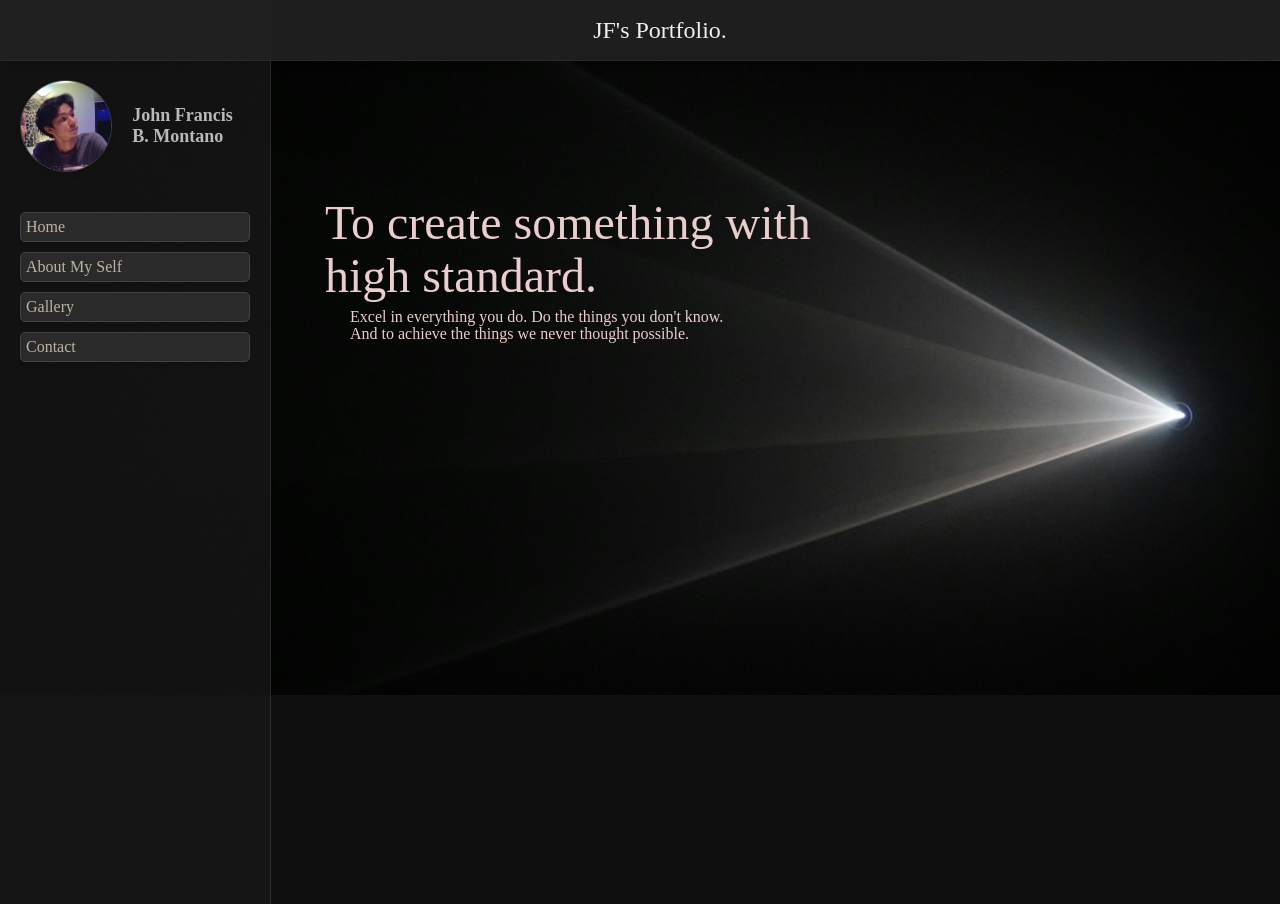
==== index.html @ cf6c6944 "first commit" ====
<!DOCTYPE html>
<!-- This is the main page of the IFRAME -->
<html lang="en">
<head>
    <link rel="stylesheet" href="fonts.css">
    <meta charset="UTF-8">
    <title>JF's Portfolio</title>

    <style>
        body {
            overflow: hidden;
            background-color: #0F0F0F;

            color: #EEEEEE;
            margin: 0;
            font-family: Mono;
            
        }
        .ContHeader { /* i've added a header here -just edit */
            position: fixed;
            top: 0;
            z-index: 1;
            width: 100%;
            display: flex;
            margin-top:0px;
            color: #EEEEEE;
            font-family: Playfair;
            font-size: 12px;
            height: 20px;
            justify-content: center;
            padding: 20px;
            background-color: #212121ea;
            border-bottom: 1.5px solid #2b2b2b;
            box-shadow: 0px 4px 6px rgba(0, 0, 0, 0.1);
            h1{
                align-self: center;
                font-weight: 30;
            }
        }
        /* Main container */
        .container {
            display: flex;
            height: 100vh;
            width: 100%;
            
            .profile{
                display: flex;
                margin-bottom: 40px;
                align-items: center;
                .pfpBorder{
                    display: flex;
                    justify-content: center;
                    align-items: center;
                    width: 150px;
                    margin-right: 20px;
                    border-radius: 100%;
                    border: 1.8px solid #434343;
                    box-shadow: 0px 4px 6px rgba(0, 0, 0, 0.1);
                    .pfp{
                        width: 100%;
                        height: 100%;
                    }
                    
                }
            }
        }
        /* Left column - Navigation */
        .menu {
            
            margin-top: 0px;
            position: Fixed;
            top: 0;
            width: 18%;
            height: 100%;
            background-color: #181818c4;
            padding: 20px;
            padding-top: 80px;
            border-right: 1.5px solid #2b2b2b;

        }
        .menu:hover{
            background-color: #181818e7;
            transition: opacity 0.1s linear;
        }
        .menu h2 {
            color: #b9b9b9;
            font-size: 18px;
        }
        .menu a {
            display: block;
            color: #bbb4a5;
            text-decoration: none;
            padding: 5px;
            margin-bottom: 10px;
            background-color: #2B2A2A;
            border-radius: 5px;
            border: 1px solid #434343;
            box-shadow: 0px 4px 2px rgba(0, 0, 0, 0.1);
        }
        .menu a:hover {
            background-color: #ffd0d0;
            color: #2B2A2A;
            border: 1px solid #a1a1a1;
            font-weight: bold;
            
        }
        /* Right column - Content */
        .content {
            
            width: 100%;
            height: 100%;
            

        }
        iframe {
            width: 100%;
            height: 100%;
            border: none;
        }
        
    </style>
</head>

<body>
    <div class="ContHeader">  <!-- header area  here -->
        <h1> JF's Portfolio.</h1>
    </div>
    <div class="container">

        <!-- LEFT COLUMN -->
        <div class="menu">
            <div class="profile">
                <div class="pfpBorder"><img class="pfp" src="Assets/Profile.png"></div>
                <h2>John Francis B. Montano</h2>
            </div>

            <a href="home.html" target="contentFrame">Home</a>
            <a href="autobiography.html" target="contentFrame">About My Self</a>
            <a href="gallery.html" target="contentFrame">Gallery</a>
            <a href="contact.html" target="contentFrame">Contact</a>
        </div>

        <!-- RIGHT COLUMN -->
        <div class="content">
            <iframe
                src="home.html"
                name="contentFrame"
                title="Page Content">
            </iframe>
            
            
        </div>
        

    </div>

</body>
</html>
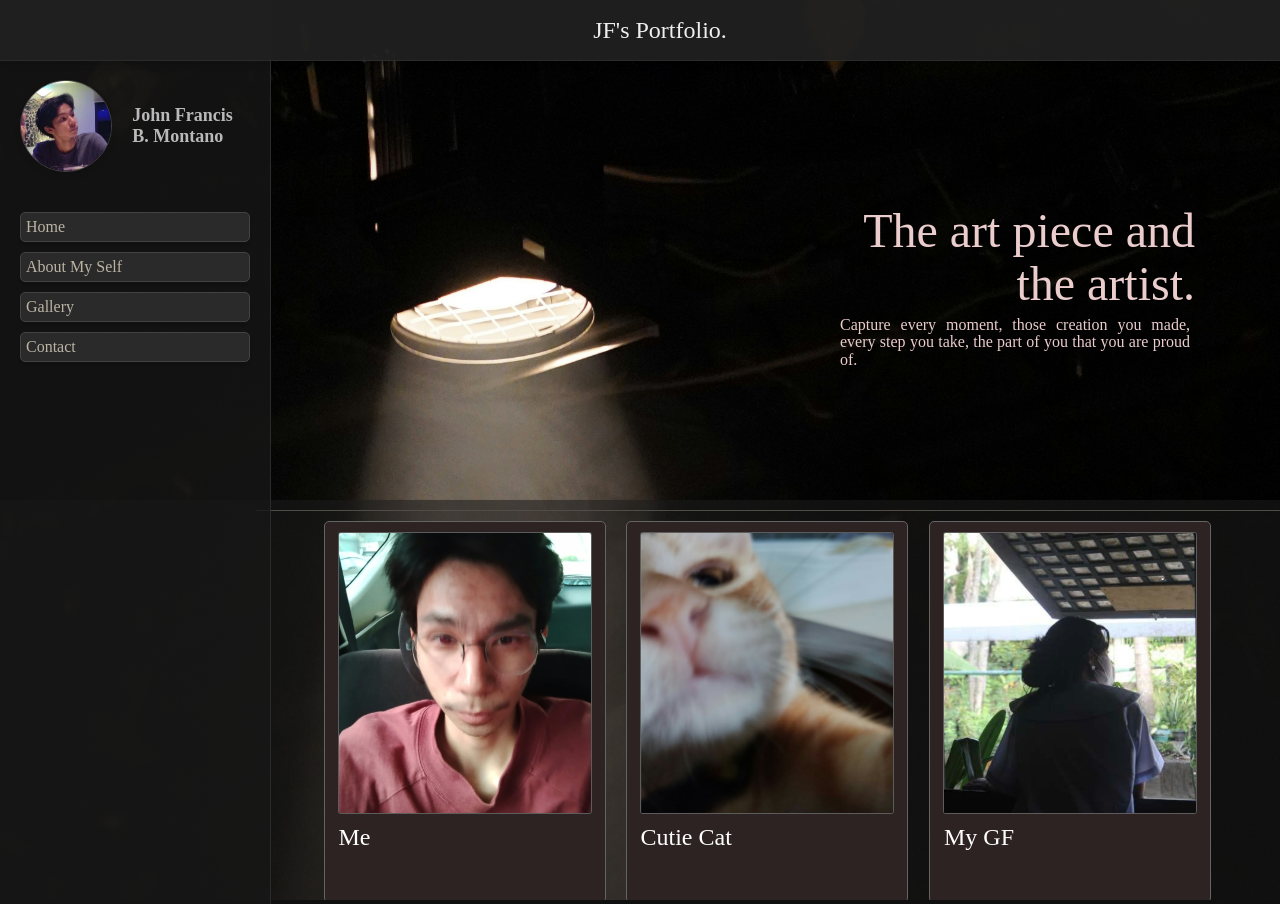
==== commit 130f3a92: "update" ====
--- a/index.html
+++ b/index.html
@@ -143,7 +143,7 @@
         <!-- RIGHT COLUMN -->
         <div class="content">
             <iframe
-                src="home.html"
+                src="gallery.html"
                 name="contentFrame"
                 title="Page Content">
             </iframe>
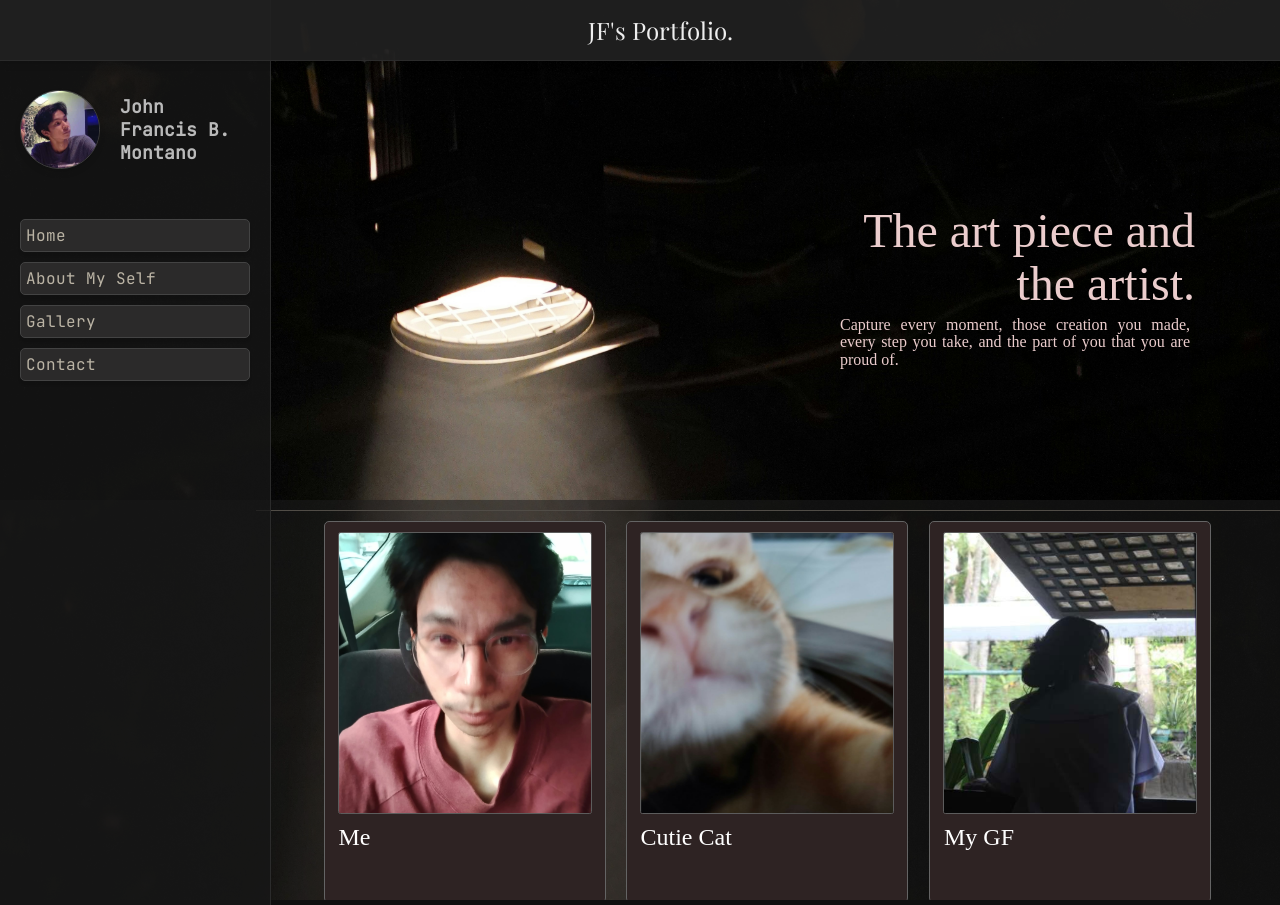
==== commit e9a5bb16: "Update" ====
--- a/index.html
+++ b/index.html
@@ -2,7 +2,8 @@
 <!-- This is the main page of the IFRAME -->
 <html lang="en">
 <head>
-    <link rel="stylesheet" href="fonts.css">
+    <link rel="stylesheet" href="Fonts.css">
+    <link rel="icon" type="image/png" href="Assets/Profile.png">
     <meta charset="UTF-8">
     <title>JF's Portfolio</title>
 
--- a/Fonts.css
+++ b/Fonts.css
@@ -0,0 +1,14 @@
+@font-face{
+    font-family: 'Mono';
+    src: url('Assets/Fonts/Jetbrain.ttf') format('truetype');
+    font-weight: normal;
+    font-style: normal;
+    font-display: swap;
+}
+@font-face{
+    font-family: 'Playfair';
+    src: url('./Assets/Fonts/Playfair.ttf') format('truetype');
+    font-weight: 100;
+    font-style: normal;
+    font-display: swap;
+}
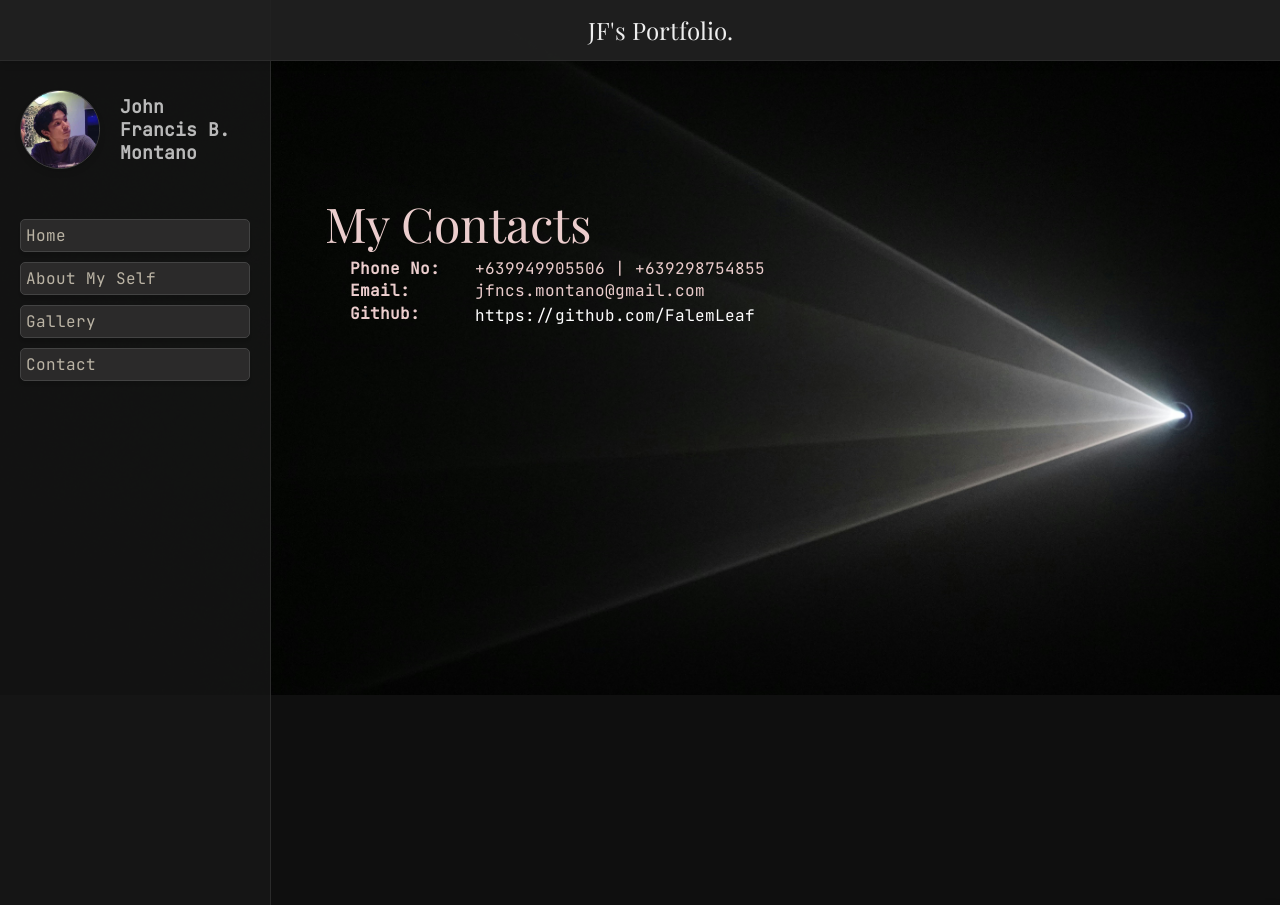
==== commit 30986285: "Added page for contacts" ====
--- a/index.html
+++ b/index.html
@@ -138,13 +138,13 @@
             <a href="home.html" target="contentFrame">Home</a>
             <a href="autobiography.html" target="contentFrame">About My Self</a>
             <a href="gallery.html" target="contentFrame">Gallery</a>
-            <a href="contact.html" target="contentFrame">Contact</a>
+            <a href="contacts.html" target="contentFrame">Contact</a>
         </div>
 
         <!-- RIGHT COLUMN -->
         <div class="content">
             <iframe
-                src="gallery.html"
+                src="contacts.html"
                 name="contentFrame"
                 title="Page Content">
             </iframe>
--- a/Fonts.css
+++ b/Fonts.css
@@ -7,7 +7,7 @@
 }
 @font-face{
     font-family: 'Playfair';
-    src: url('./Assets/Fonts/Playfair.ttf') format('truetype');
+    src: url('Assets/Fonts/Playfair.ttf') format('truetype');
     font-weight: 100;
     font-style: normal;
     font-display: swap;
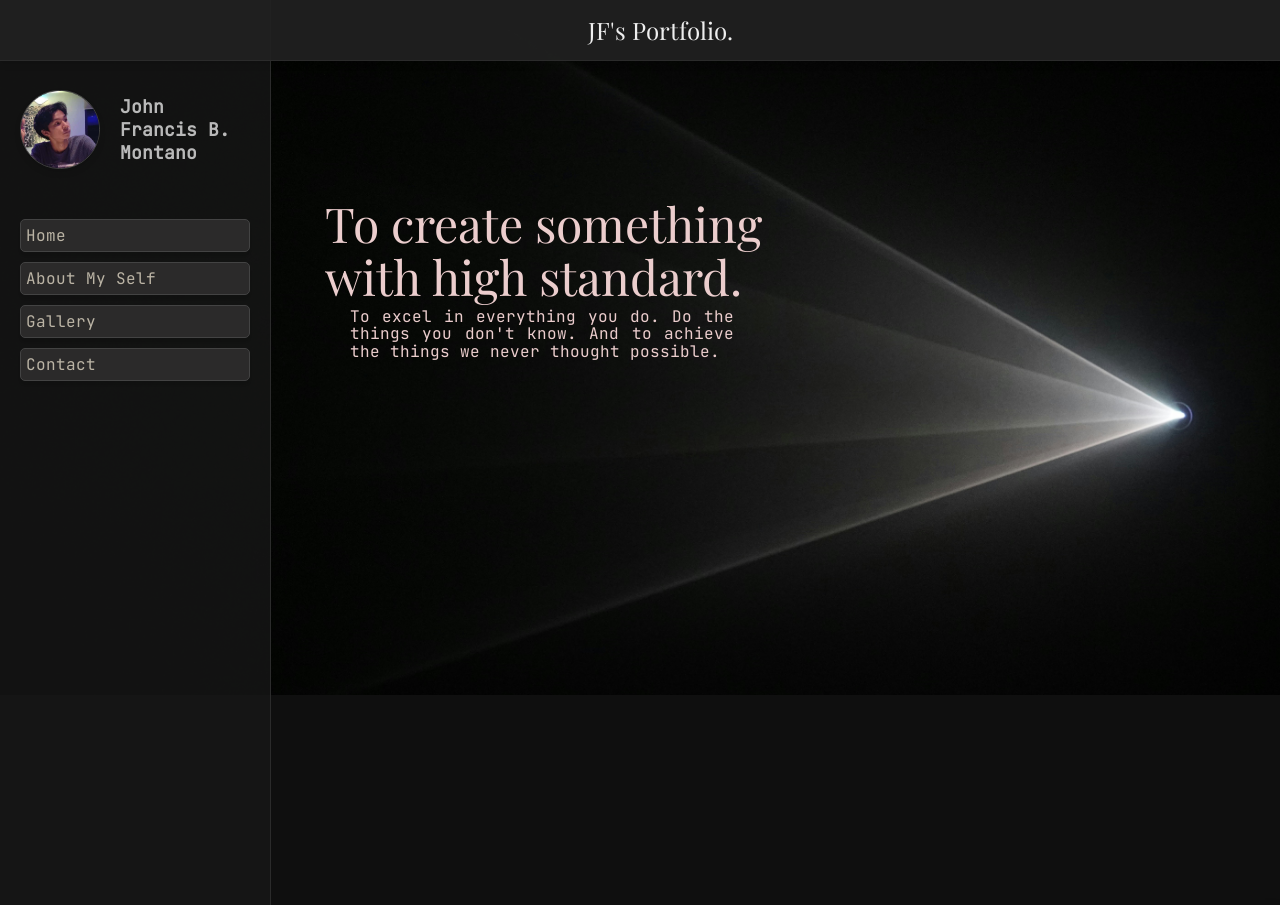
==== commit 75766515: "changed the primary page for iframe "home"" ====
--- a/index.html
+++ b/index.html
@@ -144,7 +144,7 @@
         <!-- RIGHT COLUMN -->
         <div class="content">
             <iframe
-                src="contacts.html"
+                src="home.html"
                 name="contentFrame"
                 title="Page Content">
             </iframe>
@@ -156,4 +156,4 @@
     </div>
 
 </body>
-</html>+</html>
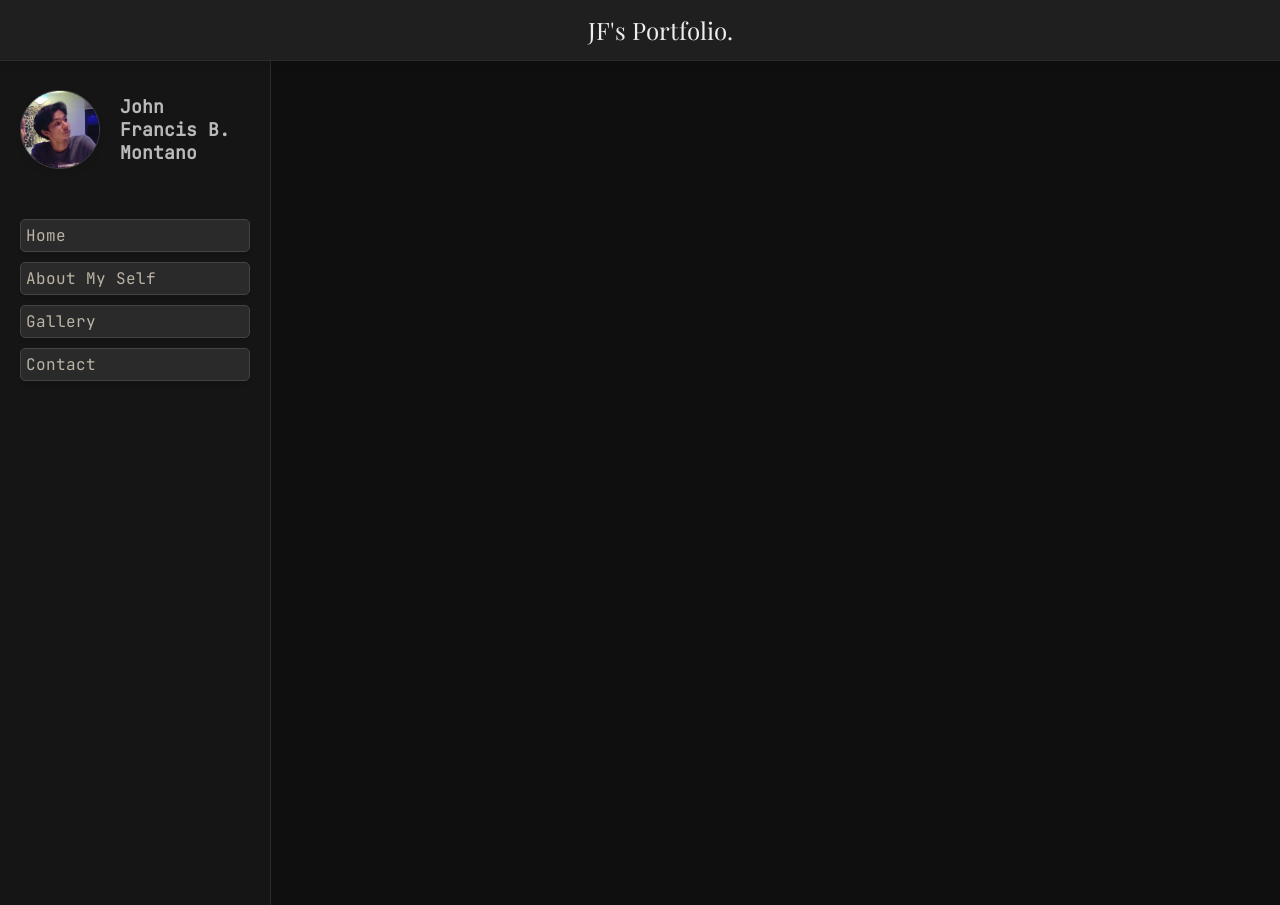
==== commit 136318f5: "Trying iframe" ====
--- a/index.html
+++ b/index.html
@@ -144,7 +144,7 @@
         <!-- RIGHT COLUMN -->
         <div class="content">
             <iframe
-                src="home.html"
+                url=("https://falemleaf.github.io/exo-weaponry.com/")
                 name="contentFrame"
                 title="Page Content">
             </iframe>
